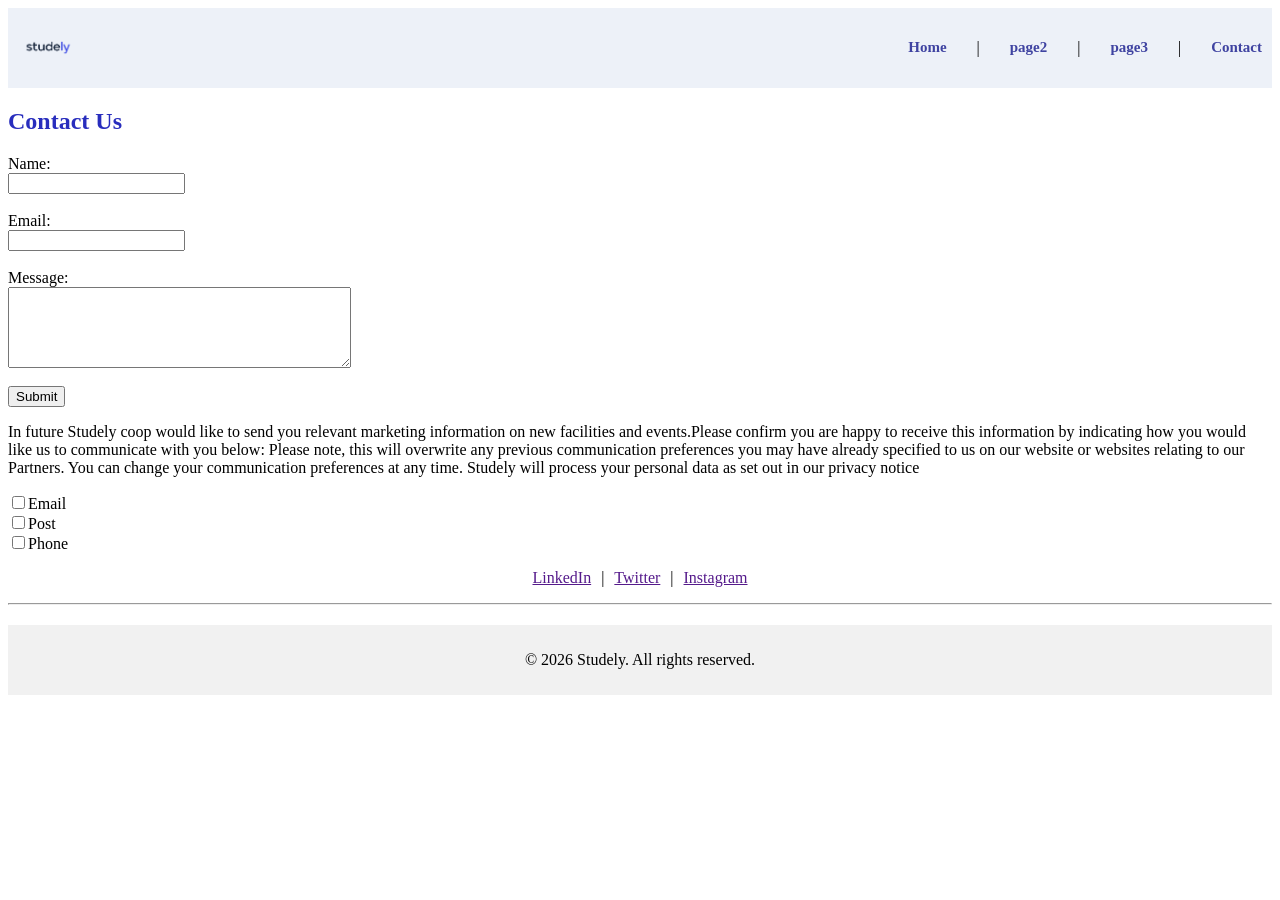
==== contact.html @ 10d8720d "added pages" ====
<html>
    <title>Contact Us - Studely</title>
<head>

    <link rel="stylesheet" href="main.css">
</head>
<body>

    <!-- Header -->
    <header>
        <div class="logo">
            <img src="image/studelylogo.png" alt="Studely Logo" >
        </div>

    <!-- Navigation -->
        <nav class="navigation"> 
            <a href="main.html">Home</a> |
            <a href="">page2</a> |
            <a href="">page3</a> |
            <a href="contact.html">Contact</a>
        </nav>
    </header>
</body>


<!-- Contact Form -->
    <section>
        <h1 style="color:rgb(40, 45, 189);">Contact Us</h1>

        <form>
            <label>Name:</label><br>
            <input type="text"><br><br>

            <label>Email:</label><br>
            <input type="email"><br><br>

            <label>Message:</label><br>
            <textarea rows="5" cols="40"></textarea><br><br>

            <button type="submit">Submit</button>

        </form>
    </section>
    <p>In future Studely coop would like to send you relevant marketing information
        on new facilities and events.Please confirm you are happy to receive this 
        information by indicating how you would like us to communicate with you below:
        Please note, this will overwrite any previous communication preferences you may
        have already specified to us on our website or websites relating to our Partners.
        You can change your communication preferences at any time. 
        Studely will process your personal data as set out in our privacy notice</p>
        <input type="checkbox" name="email" value="email">Email <br>
        <input type="checkbox" name="post" value="post">Post <br>
        <input type="checkbox" name="phone" value="phone">Phone <br>
    </p>
    <ul class="social-media">
        <li><a href="">LinkedIn</a></li>|
        <li><a href="">Twitter</a></li>|
        <li><a href="">Instagram</a></li>
    </ul>
    <hr>
    <footer class="footer">
        <p>&copy; 2026 Studely. All rights reserved.</p>
    </footer>

</body>
</html>
---- main.css ----
/* Header */
header {
    display: flex;
    align-items: center;
    justify-content: space-between;
    padding: 10px;
    background-color: rgb(237, 241, 248);
}

/* Logo */
header img {
    width: 60px;
    height: auto;
}




/* Navigation */
.navigation {
    display: flex;
    gap: 30px;
}

.navigation a {
    text-decoration: none;
    color: rgb(63, 67, 161);
    font-size: 15px;
    font-weight: bold;
}
.footer {
    background-color: #f1f1f1;
    padding: 10px;
    text-align: center;
    margin-top: 20px;
}
.social-media {
    list-style-type: none;
    padding: 0;
    display: flex;
    justify-content: center;
    gap: 10px;
}
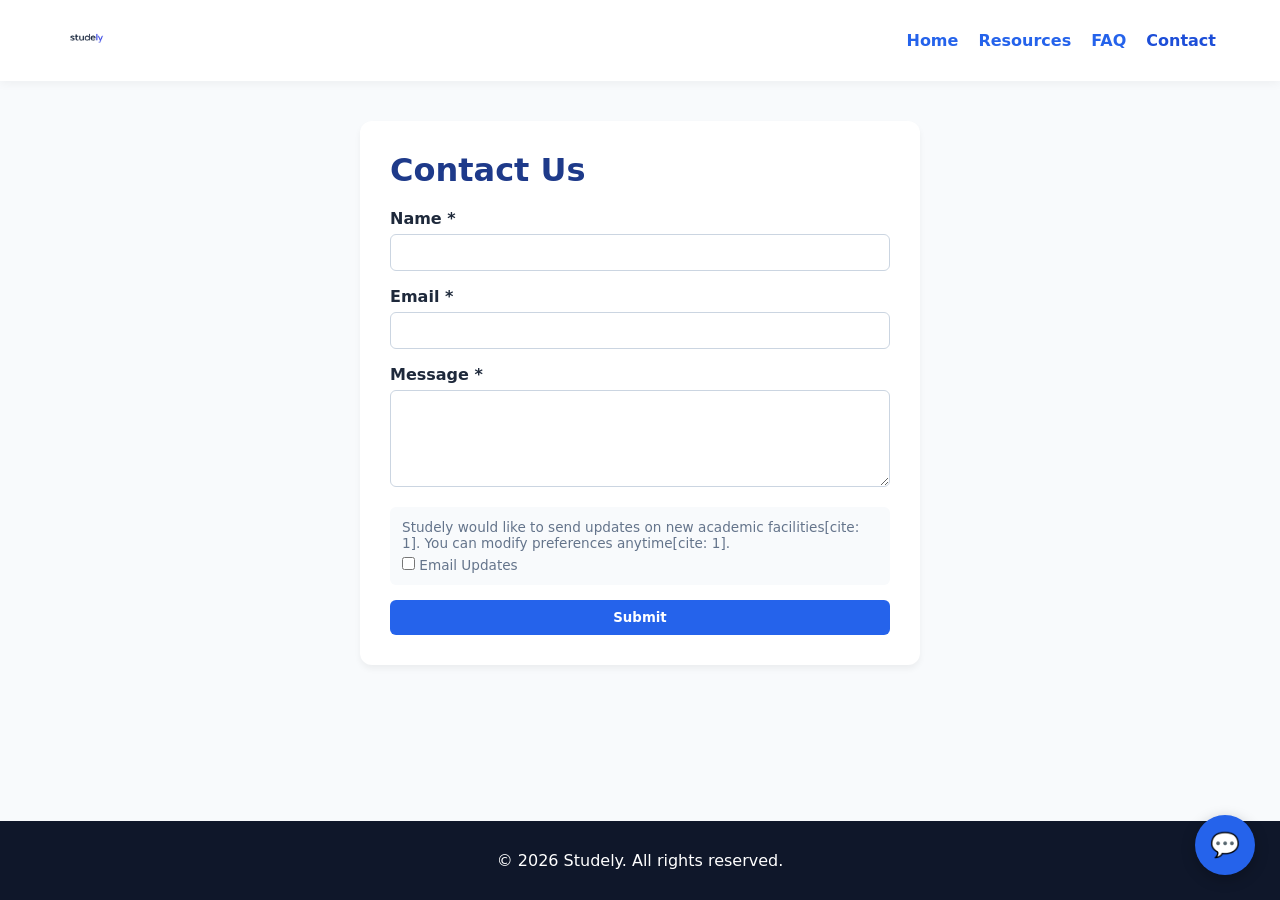
==== commit 1793b3fa: "enitre code" ====
--- a/contact.html
+++ b/contact.html
@@ -1,64 +1,64 @@
-<html>
+<!DOCTYPE html>
+<html lang="en">
+<head>
+    <meta charset="UTF-8">
+    <meta name="viewport" content="width=device-width, initial-scale=1.0">
     <title>Contact Us - Studely</title>
-<head>
-
-    <link rel="stylesheet" href="main.css">
+    <link rel="icon" href="images/favicon.ico">
+    <link rel="stylesheet" href="css/main.css">
+    <script src="https://code.jquery.com/jquery-3.6.0.min.js"></script>
+    <script src="js/main.js" defer></script>
 </head>
 <body>
 
-    <!-- Header -->
     <header>
         <div class="logo">
-            <img src="image/studelylogo.png" alt="Studely Logo" >
+            <img src="image/studelylogo.png" alt="Studely Logo">
         </div>
-
-    <!-- Navigation -->
-        <nav class="navigation"> 
-            <a href="main.html">Home</a> |
-            <a href="">page2</a> |
-            <a href="">page3</a> |
-            <a href="contact.html">Contact</a>
+        <nav class="navigation">
+            <a href="main.html">Home</a>
+            <a href="resources.html">Resources</a>
+            <a href="faq.html">FAQ</a>
+            <a href="contact.html" class="active">Contact</a>
         </nav>
     </header>
-</body>
 
+    <main class="container" style="max-width: 600px;">
+        <div style="background: white; padding: 30px; border-radius: 12px; box-shadow: 0 4px 6px rgba(0,0,0,0.05);">
+            <h1 style="color:#1e3a8a; margin-bottom: 20px;">Contact Us</h1>
 
-<!-- Contact Form -->
-    <section>
-        <h1 style="color:rgb(40, 45, 189);">Contact Us</h1>
+            <form id="contactForm" novalidate>
+                <div class="form-group">
+                    <label for="name">Name *</label>
+                    <input type="text" id="name" name="name" required aria-required="true">
+                    <span class="error-msg" id="nameError"></span>
+                </div>
 
-        <form>
-            <label>Name:</label><br>
-            <input type="text"><br><br>
+                <div class="form-group">
+                    <label for="email">Email *</label>
+                    <input type="email" id="email" name="email" required aria-required="true">
+                    <span class="error-msg" id="emailError"></span>
+                </div>
 
-            <label>Email:</label><br>
-            <input type="email"><br><br>
+                <div class="form-group">
+                    <label for="message">Message *</label>
+                    <textarea id="message" name="message" rows="5" required aria-required="true"></textarea>
+                    <span class="error-msg" id="messageError"></span>
+                </div>
 
-            <label>Message:</label><br>
-            <textarea rows="5" cols="40"></textarea><br><br>
+                <div style="font-size: 0.85rem; color: #64748b; margin-bottom: 15px; background: #f8fafc; padding: 12px; border-radius: 6px;">
+                    <p>Studely would like to send updates on new academic facilities[cite: 1]. You can modify preferences anytime[cite: 1].</p>
+                    <label style="margin-top: 6px; display: block;"><input type="checkbox" name="comm"> Email Updates</label>
+                </div>
 
-            <button type="submit">Submit</button>
+                <button type="submit" class="btn-primary" style="width: 100%;">Submit</button>
+            </form>
 
-        </form>
-    </section>
-    <p>In future Studely coop would like to send you relevant marketing information
-        on new facilities and events.Please confirm you are happy to receive this 
-        information by indicating how you would like us to communicate with you below:
-        Please note, this will overwrite any previous communication preferences you may
-        have already specified to us on our website or websites relating to our Partners.
-        You can change your communication preferences at any time. 
-        Studely will process your personal data as set out in our privacy notice</p>
-        <input type="checkbox" name="email" value="email">Email <br>
-        <input type="checkbox" name="post" value="post">Post <br>
-        <input type="checkbox" name="phone" value="phone">Phone <br>
-    </p>
-    <ul class="social-media">
-        <li><a href="">LinkedIn</a></li>|
-        <li><a href="">Twitter</a></li>|
-        <li><a href="">Instagram</a></li>
-    </ul>
-    <hr>
-    <footer class="footer">
+            <div id="submissionOutput"></div>
+        </div>
+    </main>
+
+    <footer>
         <p>&copy; 2026 Studely. All rights reserved.</p>
     </footer>
 
--- a/css/main.css
+++ b/css/main.css
@@ -0,0 +1,307 @@
+* {
+    margin: 0;
+    padding: 0;
+    box-sizing: border-box;
+    font-family: 'Segoe UI', system-ui, -apple-system, sans-serif;
+}
+
+body {
+    background-color: #f8fafc;
+    color: #1e293b;
+    display: flex;
+    flex-direction: column;
+    min-height: 100vh;
+}
+
+/* Navigation */
+header {
+    display: flex;
+    align-items: center;
+    justify-content: space-between;
+    padding: 1rem 5%;
+    background-color: #ffffff;
+    box-shadow: 0 2px 10px rgba(0, 0, 0, 0.05);
+    position: sticky;
+    top: 0;
+    z-index: 100;
+}
+
+.logo img {
+    height: 45px;
+    width: auto;
+}
+
+.navigation {
+    display: flex;
+    gap: 20px;
+}
+
+.navigation a {
+    text-decoration: none;
+    color: #2563eb;
+    font-weight: 600;
+    transition: color 0.2s ease;
+}
+
+.navigation a:hover, .navigation a.active {
+    color: #1d4ed8;
+}
+
+/* Hero Section */
+.hero {
+    text-align: center;
+    padding: 70px 20px;
+    background: linear-gradient(135deg, #1e3a8a 0%, #3b82f6 100%);
+    color: white;
+}
+
+.hero h1 {
+    font-size: 2.8rem;
+    margin-bottom: 12px;
+}
+
+.hero p {
+    font-size: 1.2rem;
+    opacity: 0.95;
+    max-width: 600px;
+    margin: 0 auto;
+}
+
+/* Grid & Layouts */
+.container {
+    max-width: 1100px;
+    margin: 40px auto;
+    padding: 0 20px;
+    width: 100%;
+}
+
+.features-grid {
+    display: grid;
+    grid-template-columns: repeat(auto-fit, minmax(280px, 1fr));
+    gap: 24px;
+}
+
+.card {
+    background: #ffffff;
+    border-radius: 12px;
+    padding: 24px;
+    box-shadow: 0 4px 6px -1px rgba(0, 0, 0, 0.08);
+    transition: transform 0.2s ease, box-shadow 0.2s ease;
+    border-top: 4px solid #3b82f6;
+    display: flex;
+    flex-direction: column;
+    justify-content: space-between;
+}
+
+.card:hover {
+    transform: translateY(-4px);
+    box-shadow: 0 10px 15px -3px rgba(0, 0, 0, 0.12);
+}
+
+.card h3 {
+    color: #1e3a8a;
+    margin-bottom: 10px;
+}
+
+/* Resource Filter Controls */
+.filter-container {
+    display: flex;
+    flex-wrap: wrap;
+    gap: 12px;
+    justify-content: center;
+    margin: 20px 0 30px;
+}
+
+.filter-btn {
+    background: #e2e8f0;
+    border: none;
+    padding: 8px 16px;
+    border-radius: 20px;
+    font-weight: 600;
+    color: #475569;
+    cursor: pointer;
+    transition: all 0.2s ease;
+}
+
+.filter-btn.active, .filter-btn:hover {
+    background: #2563eb;
+    color: white;
+}
+
+#searchBox {
+    padding: 12px 20px;
+    width: 100%;
+    max-width: 500px;
+    border: 2px solid #cbd5e1;
+    border-radius: 25px;
+    font-size: 1rem;
+    outline: none;
+    margin: 0 auto;
+    display: block;
+    transition: border-color 0.2s;
+}
+
+#searchBox:focus {
+    border-color: #2563eb;
+}
+
+.subject-tag {
+    font-size: 0.75rem;
+    font-weight: 700;
+    color: #2563eb;
+    background: #eff6ff;
+    padding: 4px 10px;
+    border-radius: 6px;
+    display: inline-block;
+    margin-bottom: 10px;
+    width: fit-content;
+}
+
+/* Accordion FAQ Styling */
+.faq-item {
+    background: #ffffff;
+    border-radius: 8px;
+    margin-bottom: 14px;
+    box-shadow: 0 2px 4px rgba(0, 0, 0, 0.05);
+    overflow: hidden;
+}
+
+.faq-question {
+    width: 100%;
+    background: none;
+    border: none;
+    padding: 18px 24px;
+    text-align: left;
+    font-size: 1.05rem;
+    font-weight: 600;
+    color: #1e3a8a;
+    cursor: pointer;
+    display: flex;
+    justify-content: space-between;
+    align-items: center;
+}
+
+.faq-answer {
+    padding: 0 24px 18px;
+    color: #475569;
+    display: none;
+    line-height: 1.6;
+}
+
+.faq-item.active .faq-answer {
+    display: block;
+}
+
+.faq-item.active .faq-question::after {
+    content: "-";
+    font-size: 1.5rem;
+}
+
+.faq-question::after {
+    content: "+";
+    font-size: 1.4rem;
+    color: #2563eb;
+}
+
+/* Modal Popup */
+.modal {
+    display: none;
+    position: fixed;
+    top: 0;
+    left: 0;
+    width: 100%;
+    height: 100%;
+    background: rgba(0, 0, 0, 0.5);
+    justify-content: center;
+    align-items: center;
+    z-index: 1000;
+}
+
+.modal-content {
+    background: white;
+    padding: 30px;
+    border-radius: 12px;
+    max-width: 500px;
+    width: 90%;
+}
+
+/* Form Controls & Buttons */
+.form-group {
+    margin-bottom: 16px;
+}
+
+.form-group label {
+    display: block;
+    margin-bottom: 6px;
+    font-weight: 600;
+}
+
+.form-group input, .form-group textarea, .form-group select {
+    width: 100%;
+    padding: 10px;
+    border: 1px solid #cbd5e1;
+    border-radius: 6px;
+}
+
+.btn-primary {
+    background: #2563eb;
+    color: white;
+    border: none;
+    padding: 10px 20px;
+    border-radius: 6px;
+    font-weight: 600;
+    cursor: pointer;
+    text-decoration: none;
+    display: inline-block;
+    transition: background 0.2s ease;
+}
+
+.btn-primary:hover {
+    background: #1d4ed8;
+}
+
+.btn-secondary {
+    background: #64748b;
+    color: white;
+    border: none;
+    padding: 10px 20px;
+    border-radius: 6px;
+    font-weight: 600;
+    cursor: pointer;
+}
+
+/* Contact Consent Box */
+.marketing-consent {
+    font-size: 0.85rem;
+    color: #64748b;
+    margin: 20px 0;
+    background: #f8fafc;
+    padding: 15px;
+    border-radius: 6px;
+}
+
+/* Footer */
+footer {
+    margin-top: auto;
+    background: #0f172a;
+    color: white;
+    padding: 30px 20px;
+    text-align: center;
+}
+
+.social-media {
+    list-style: none;
+    display: flex;
+    justify-content: center;
+    gap: 15px;
+    margin-bottom: 15px;
+}
+
+.social-media a {
+    color: #94a3b8;
+    text-decoration: none;
+}
+
+.social-media a:hover {
+    color: white;
+}
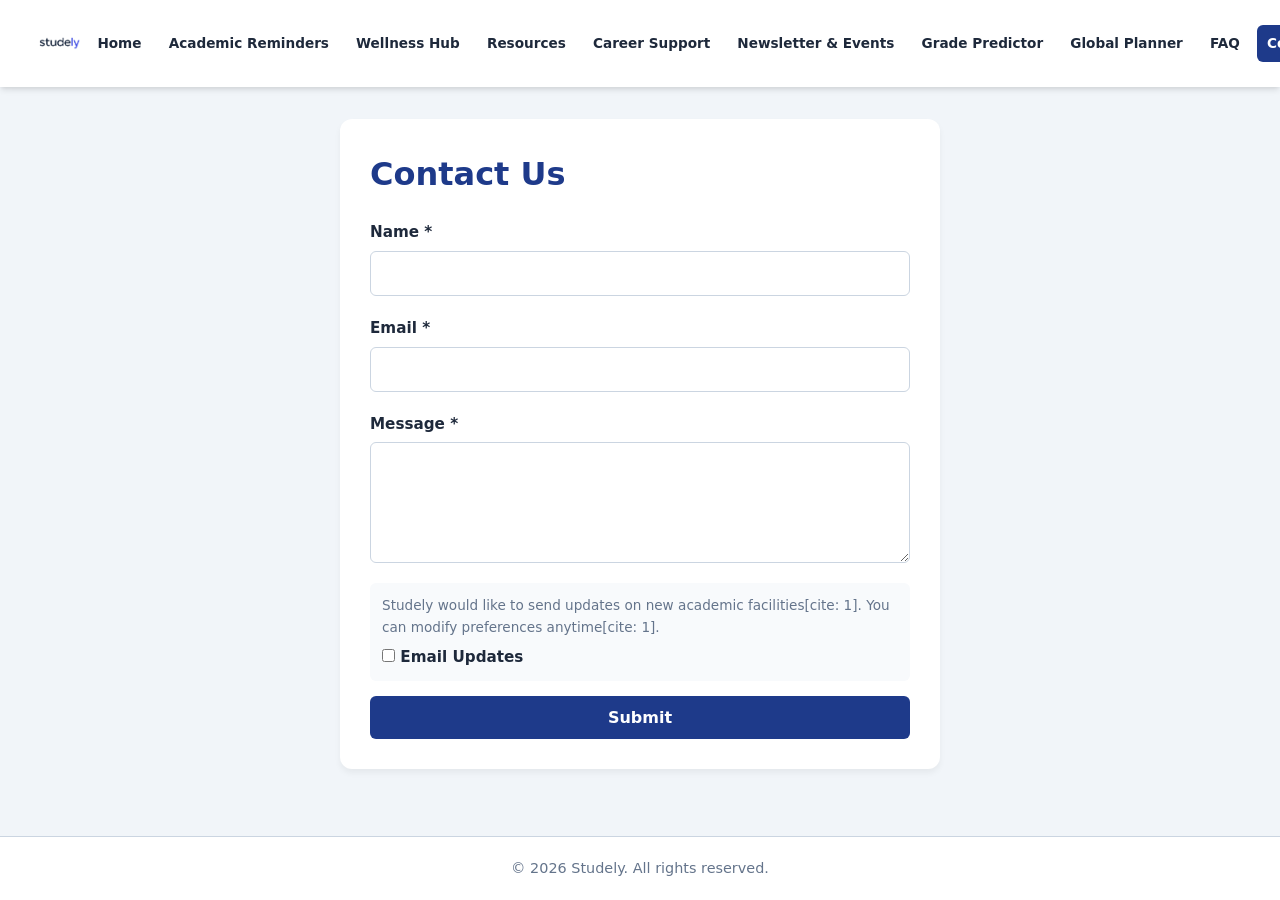
==== commit c5f66b46: "updated project files" ====
--- a/contact.html
+++ b/contact.html
@@ -16,11 +16,19 @@
             <img src="image/studelylogo.png" alt="Studely Logo">
         </div>
         <nav class="navigation">
-            <a href="main.html">Home</a>
+            <nav class="navigation">
+    <nav class="navigation">
+    <a href="main.html">Home</a>
+            <a href="deadline.html">Academic Reminders</a>
+            <a href="wellbeing.html">Wellness Hub</a>
             <a href="resources.html">Resources</a>
+            <a href="career.html">Career Support</a>
+            <a href="newspapper.html">Newsletter & Events</a>
+            <a href="calculator.html">Grade Predictor</a>
+            <a href="planner.html">Global Planner</a>
             <a href="faq.html">FAQ</a>
             <a href="contact.html" class="active">Contact</a>
-        </nav>
+</nav>
     </header>
 
     <main class="container" style="max-width: 600px;">
--- a/css/main.css
+++ b/css/main.css
@@ -1,3 +1,6 @@
+/* ==========================================================================
+   1. GLOBAL STYLES & RESET
+   ========================================================================== */
 * {
     margin: 0;
     padding: 0;
@@ -5,303 +8,578 @@
     font-family: 'Segoe UI', system-ui, -apple-system, sans-serif;
 }
 
+:root {
+    --primary-color: #1e3a8a;
+    --primary-hover: #1d4ed8;
+    --accent-color: #10b981;
+    --bg-light: #f8fafc;
+    --text-dark: #1e293b;
+    --text-muted: #64748b;
+    --border-color: #cbd5e1;
+    --card-shadow: 0 4px 6px -1px rgba(0, 0, 0, 0.1), 0 2px 4px -1px rgba(0, 0, 0, 0.06);
+}
+
 body {
-    background-color: #f8fafc;
-    color: #1e293b;
+    min-height: 100vh;
     display: flex;
     flex-direction: column;
-    min-height: 100vh;
-}
-
-/* Navigation */
+    background: #f1f5f9;
+    color: var(--text-dark);
+    line-height: 1.6;
+}
+
+/* Base Container */
+.container {
+    width: 90%;
+    max-width: 1100px;
+    margin: 2rem auto;
+    flex: 1;
+}
+
+/* Glassmorphism Card Box */
+.card-box {
+    background: rgba(255, 255, 255, 0.95);
+    backdrop-filter: blur(8px);
+    padding: 2rem;
+    border-radius: 12px;
+    box-shadow: var(--card-shadow);
+    margin-bottom: 2rem;
+}
+
+/* ==========================================================================
+   2. HEADER & NAVIGATION
+   ========================================================================== */
 header {
-    display: flex;
-    align-items: center;
+    background: #ffffff;
+    box-shadow: var(--card-shadow);
+    padding: 1rem 2rem;
+    display: flex;
     justify-content: space-between;
-    padding: 1rem 5%;
-    background-color: #ffffff;
-    box-shadow: 0 2px 10px rgba(0, 0, 0, 0.05);
+    align-items: center;
     position: sticky;
     top: 0;
-    z-index: 100;
+    z-index: 1000;
+}
+
+.logo {
+    display: flex;
+    align-items: center;
+    white-space: nowrap;
 }
 
 .logo img {
-    height: 45px;
+    height: 55px;
+    max-height: 55px;
     width: auto;
+    display: block;
+    object-fit: contain;
+}
+
+.logo a {
+    text-decoration: none;
+    display: flex;
+    align-items: center;
+}
+
+.nav-toggle {
+    display: none;
+    background: none;
+    border: none;
+    font-size: 1.8rem;
+    color: var(--primary-color);
+    cursor: pointer;
 }
 
 .navigation {
     display: flex;
-    gap: 20px;
+    gap: 0.4rem;
+    align-items: center;
+    flex-wrap: nowrap;
 }
 
 .navigation a {
     text-decoration: none;
-    color: #2563eb;
+    color: var(--text-dark);
     font-weight: 600;
-    transition: color 0.2s ease;
-}
-
-.navigation a:hover, .navigation a.active {
-    color: #1d4ed8;
-}
-
-/* Hero Section */
-.hero {
+    padding: 0.5rem 0.65rem;
+    border-radius: 6px;
+    transition: all 0.2s ease;
+    font-size: 0.85rem;
+    white-space: nowrap;
+}
+
+.navigation a:hover {
+    background: #e2e8f0;
+    color: var(--primary-color);
+}
+
+.navigation a.active {
+    background: var(--primary-color);
+    color: #ffffff;
+}
+
+/* Theme Toggle Button */
+.theme-btn {
+    background: #e2e8f0;
+    border: none;
+    padding: 0.5rem 0.8rem;
+    border-radius: 20px;
+    cursor: pointer;
+    font-size: 0.85rem;
+    font-weight: 600;
+}
+
+/* ==========================================================================
+   3. FORMS & BUTTONS
+   ========================================================================== */
+.form-group {
+    margin-bottom: 1.25rem;
+    display: flex;
+    flex-direction: column;
+    gap: 0.4rem;
+}
+
+label {
+    font-weight: 600;
+    font-size: 0.95rem;
+    color: var(--text-dark);
+}
+
+input[type="text"],
+input[type="number"],
+input[type="email"],
+input[type="password"],
+input[type="date"],
+input[type="time"],
+select,
+textarea {
+    width: 100%;
+    padding: 0.75rem 1rem;
+    border: 1px solid var(--border-color);
+    border-radius: 6px;
+    font-size: 1rem;
+    outline: none;
+    transition: border-color 0.2s ease, box-shadow 0.2s ease;
+}
+
+input:focus, select:focus, textarea:focus {
+    border-color: var(--primary-color);
+    box-shadow: 0 0 0 3px rgba(30, 58, 138, 0.15);
+}
+
+.btn-primary {
+    display: inline-block;
+    background: var(--primary-color);
+    color: #ffffff;
+    border: none;
+    padding: 0.75rem 1.5rem;
+    border-radius: 6px;
+    font-weight: 600;
+    font-size: 1rem;
+    cursor: pointer;
     text-align: center;
-    padding: 70px 20px;
-    background: linear-gradient(135deg, #1e3a8a 0%, #3b82f6 100%);
-    color: white;
-}
-
-.hero h1 {
-    font-size: 2.8rem;
-    margin-bottom: 12px;
-}
-
-.hero p {
-    font-size: 1.2rem;
-    opacity: 0.95;
-    max-width: 600px;
-    margin: 0 auto;
-}
-
-/* Grid & Layouts */
-.container {
-    max-width: 1100px;
-    margin: 40px auto;
-    padding: 0 20px;
-    width: 100%;
-}
-
+    text-decoration: none;
+    transition: background 0.2s ease, transform 0.2s ease, box-shadow 0.2s ease;
+}
+
+.btn-primary:hover {
+    background: var(--primary-hover);
+    transform: translateY(-2px);
+    box-shadow: 0 4px 12px rgba(29, 78, 216, 0.25);
+}
+
+.error-msg {
+    color: #dc2626;
+    font-size: 0.85rem;
+    display: none;
+}
+
+/* Checkbox Style */
+.checkbox-card {
+    font-size: 0.88rem;
+    color: var(--text-muted);
+    background: var(--bg-light);
+    padding: 1rem;
+    border-radius: 6px;
+    border: 1px solid var(--border-color);
+    margin-bottom: 1rem;
+}
+
+.checkbox-label {
+    margin-top: 0.5rem;
+    display: flex;
+    align-items: center;
+    gap: 0.5rem;
+    cursor: pointer;
+}
+
+/* ==========================================================================
+   4. GRID LAYOUTS & CARDS
+   ========================================================================== */
 .features-grid {
     display: grid;
-    grid-template-columns: repeat(auto-fit, minmax(280px, 1fr));
-    gap: 24px;
+    grid-template-columns: repeat(auto-fit, minmax(300px, 1fr));
+    gap: 1.5rem;
 }
 
 .card {
     background: #ffffff;
-    border-radius: 12px;
-    padding: 24px;
-    box-shadow: 0 4px 6px -1px rgba(0, 0, 0, 0.08);
-    transition: transform 0.2s ease, box-shadow 0.2s ease;
-    border-top: 4px solid #3b82f6;
+    padding: 0 0 1.5rem 0;
+    border-radius: 8px;
+    border: 1px solid var(--border-color);
     display: flex;
     flex-direction: column;
     justify-content: space-between;
+    overflow: hidden;
+    box-shadow: 0 2px 4px rgba(0,0,0,0.04);
+    transition: transform 0.2s ease, box-shadow 0.2s ease;
 }
 
 .card:hover {
     transform: translateY(-4px);
-    box-shadow: 0 10px 15px -3px rgba(0, 0, 0, 0.12);
-}
-
-.card h3 {
-    color: #1e3a8a;
+    box-shadow: 0 10px 15px -3px rgba(0,0,0,0.1);
+}
+
+.card-img {
+    width: 100%;
+    height: 160px;
+    object-fit: cover;
+    border-radius: 8px 8px 0 0;
+    margin-bottom: 1rem;
+}
+
+.card-content {
+    padding: 0 1.5rem;
+    display: flex;
+    flex-direction: column;
+    justify-content: space-between;
+    height: 100%;
+}
+
+.grid-form {
+    display: grid;
+    grid-template-columns: repeat(auto-fit, minmax(200px, 1fr));
+    gap: 1rem;
+    align-items: flex-end;
+}
+
+/* Dynamic Grade Calculator Module Rows */
+.calc-row {
+    display: grid;
+    grid-template-columns: 2fr 1fr 1fr 40px;
+    gap: 10px;
     margin-bottom: 10px;
-}
-
-/* Resource Filter Controls */
-.filter-container {
-    display: flex;
-    flex-wrap: wrap;
-    gap: 12px;
-    justify-content: center;
-    margin: 20px 0 30px;
-}
-
-.filter-btn {
-    background: #e2e8f0;
+    align-items: center;
+}
+
+.calc-row button {
+    background: #ef4444;
+    color: white;
     border: none;
-    padding: 8px 16px;
-    border-radius: 20px;
-    font-weight: 600;
-    color: #475569;
-    cursor: pointer;
-    transition: all 0.2s ease;
-}
-
-.filter-btn.active, .filter-btn:hover {
-    background: #2563eb;
-    color: white;
-}
-
-#searchBox {
-    padding: 12px 20px;
-    width: 100%;
+    border-radius: 6px;
+    height: 42px;
+    cursor: pointer;
+    font-weight: bold;
+}
+
+/* ==========================================================================
+   5. CAREER & NEWSLETTER STYLES
+   ========================================================================== */
+.event-badge {
+    display: inline-block;
+    font-size: 0.75rem;
+    padding: 3px 8px;
+    border-radius: 12px;
+    font-weight: bold;
+}
+
+.badge-employability {
+    background: #dbeafe;
+    color: #1e40af;
+}
+
+.badge-social {
+    background: #dcfce7;
+    color: #166534;
+}
+
+.badge-academic {
+    background: #fef3c7;
+    color: #92400e;
+}
+
+#newsletterForm {
+    display: flex;
+    gap: 10px;
     max-width: 500px;
-    border: 2px solid #cbd5e1;
+    margin: 0 auto;
+}
+
+/* ==========================================================================
+   6. FAQ, SEARCH & CLOCK DISPLAY
+   ========================================================================== */
+.search-container {
+    text-align: center;
+    margin-bottom: 2rem;
+}
+
+.search-box {
+    max-width: 500px;
     border-radius: 25px;
-    font-size: 1rem;
-    outline: none;
-    margin: 0 auto;
-    display: block;
-    transition: border-color 0.2s;
-}
-
-#searchBox:focus {
-    border-color: #2563eb;
-}
-
-.subject-tag {
-    font-size: 0.75rem;
-    font-weight: 700;
-    color: #2563eb;
-    background: #eff6ff;
-    padding: 4px 10px;
-    border-radius: 6px;
-    display: inline-block;
-    margin-bottom: 10px;
-    width: fit-content;
-}
-
-/* Accordion FAQ Styling */
+    padding: 0.8rem 1.5rem;
+    border: 2px solid var(--border-color);
+}
+
+/* Digital Clock Screen Styling */
+.digital-clock-screen {
+    background: #0f172a;
+    border: 4px solid #1e293b;
+    border-radius: 12px;
+    padding: 1.2rem 1.5rem;
+    max-width: 380px;
+    margin: 0 auto 1.5rem auto;
+    text-align: center;
+    box-shadow: inset 0 0 10px rgba(0,0,0,0.8), 0 4px 12px rgba(0,0,0,0.15);
+}
+
+.digital-clock-display {
+    font-family: 'Digital-7 Mono', 'Courier New', monospace;
+    font-size: 3.8rem;
+    color: #10b981;
+    text-shadow: 0 0 10px rgba(16, 185, 129, 0.7);
+    letter-spacing: 2px;
+    line-height: 1;
+}
+
+/* FAQ Accordion Styling */
 .faq-item {
-    background: #ffffff;
+    border: 1px solid var(--border-color);
     border-radius: 8px;
-    margin-bottom: 14px;
-    box-shadow: 0 2px 4px rgba(0, 0, 0, 0.05);
+    margin-bottom: 0.75rem;
     overflow: hidden;
+    background: #ffffff;
 }
 
 .faq-question {
     width: 100%;
-    background: none;
+    text-align: left;
+    padding: 1rem 1.25rem;
+    background: #ffffff;
     border: none;
-    padding: 18px 24px;
-    text-align: left;
     font-size: 1.05rem;
     font-weight: 600;
-    color: #1e3a8a;
+    color: var(--primary-color);
     cursor: pointer;
     display: flex;
     justify-content: space-between;
     align-items: center;
 }
 
+.faq-question::after {
+    content: '＋';
+    font-size: 1.2rem;
+}
+
+.faq-question.active::after {
+    content: '－';
+}
+
 .faq-answer {
-    padding: 0 24px 18px;
-    color: #475569;
+    padding: 0 1.25rem 1rem 1.25rem;
     display: none;
-    line-height: 1.6;
-}
-
-.faq-item.active .faq-answer {
-    display: block;
-}
-
-.faq-item.active .faq-question::after {
-    content: "-";
-    font-size: 1.5rem;
-}
-
-.faq-question::after {
-    content: "+";
-    font-size: 1.4rem;
-    color: #2563eb;
-}
-
-/* Modal Popup */
-.modal {
+    color: var(--text-dark);
+}
+
+/* ==========================================================================
+   7. WELLBEING CARDS & MODALS STYLING
+   ========================================================================== */
+.wellbeing-card {
+    border-top: 4px solid var(--accent-color);
+}
+
+.wellbeing-box {
+    background: #f0fdf4;
+    padding: 1rem;
+    border-radius: 8px;
+    border: 1px solid #bbf7d0;
+}
+
+.wellbeing-box h4 {
+    color: #166534;
+    margin-bottom: 0.4rem;
+}
+
+.wb-card {
+    background: #ffffff;
+    border: 1px solid var(--border-color);
+    border-radius: 8px;
+    overflow: hidden;
+    display: flex;
+    flex-direction: column;
+    justify-content: space-between;
+    transition: transform 0.2s ease, box-shadow 0.2s ease;
+}
+
+.clickable-card {
+    cursor: pointer;
+}
+
+.clickable-card:hover {
+    transform: translateY(-4px);
+    box-shadow: 0 10px 15px -3px rgba(0, 0, 0, 0.1);
+}
+
+.wb-card img {
+    width: 100%;
+    height: 150px;
+    object-fit: cover;
+}
+
+.wb-card-content {
+    padding: 1.25rem;
+}
+
+.card-badge {
+    display: inline-block;
+    margin-top: 0.75rem;
+    font-size: 0.85rem;
+    font-weight: 600;
+    color: #10b981;
+}
+
+/* Overlay Modal Window */
+.modal-overlay {
     display: none;
     position: fixed;
     top: 0;
     left: 0;
+    width: 100vw;
+    height: 100vh;
+    background: rgba(15, 23, 42, 0.6);
+    backdrop-filter: blur(4px);
+    z-index: 9999;
+    justify-content: center;
+    align-items: center;
+    padding: 1rem;
+}
+
+.modal-content {
+    background: #ffffff;
+    border-radius: 12px;
+    width: 100%;
+    max-width: 600px;
+    padding: 1.75rem;
+    position: relative;
+    box-shadow: 0 20px 25px -5px rgba(0, 0, 0, 0.2);
+}
+
+.modal-close {
+    position: absolute;
+    top: 1rem;
+    right: 1.2rem;
+    background: none;
+    border: none;
+    font-size: 1.8rem;
+    cursor: pointer;
+    line-height: 1;
+}
+
+.video-container {
+    position: relative;
+    padding-bottom: 56.25%;
+    height: 0;
+    overflow: hidden;
+    border-radius: 8px;
+}
+
+.video-container iframe {
+    position: absolute;
+    top: 0;
+    left: 0;
     width: 100%;
     height: 100%;
-    background: rgba(0, 0, 0, 0.5);
+    border: 0;
+}
+
+.helpline-list {
+    display: flex;
+    flex-direction: column;
+    gap: 0.8rem;
+}
+
+.helpline-item {
+    display: flex;
+    justify-content: space-between;
+    align-items: center;
+    padding: 0.8rem 1rem;
+    background: #f8fafc;
+    border: 1px solid var(--border-color);
+    border-radius: 6px;
+}
+
+/* ==========================================================================
+   8. LOGIN & FOOTER
+   ========================================================================== */
+.login-body {
+    display: flex;
+    align-items: center;
     justify-content: center;
-    align-items: center;
-    z-index: 1000;
-}
-
-.modal-content {
-    background: white;
-    padding: 30px;
-    border-radius: 12px;
-    max-width: 500px;
-    width: 90%;
-}
-
-/* Form Controls & Buttons */
-.form-group {
-    margin-bottom: 16px;
-}
-
-.form-group label {
-    display: block;
-    margin-bottom: 6px;
-    font-weight: 600;
-}
-
-.form-group input, .form-group textarea, .form-group select {
-    width: 100%;
-    padding: 10px;
-    border: 1px solid #cbd5e1;
-    border-radius: 6px;
-}
-
-.btn-primary {
-    background: #2563eb;
-    color: white;
-    border: none;
-    padding: 10px 20px;
-    border-radius: 6px;
-    font-weight: 600;
-    cursor: pointer;
-    text-decoration: none;
-    display: inline-block;
-    transition: background 0.2s ease;
-}
-
-.btn-primary:hover {
-    background: #1d4ed8;
-}
-
-.btn-secondary {
-    background: #64748b;
-    color: white;
-    border: none;
-    padding: 10px 20px;
-    border-radius: 6px;
-    font-weight: 600;
-    cursor: pointer;
-}
-
-/* Contact Consent Box */
-.marketing-consent {
-    font-size: 0.85rem;
-    color: #64748b;
-    margin: 20px 0;
-    background: #f8fafc;
-    padding: 15px;
-    border-radius: 6px;
-}
-
-/* Footer */
+}
+
+.login-card {
+    width: 100%;
+    max-width: 400px;
+}
+
 footer {
+    background: #ffffff;
+    text-align: center;
+    padding: 1.25rem;
+    border-top: 1px solid var(--border-color);
+    color: var(--text-muted);
+    font-size: 0.9rem;
     margin-top: auto;
-    background: #0f172a;
-    color: white;
-    padding: 30px 20px;
-    text-align: center;
-}
-
-.social-media {
-    list-style: none;
-    display: flex;
-    justify-content: center;
-    gap: 15px;
-    margin-bottom: 15px;
-}
-
-.social-media a {
-    color: #94a3b8;
-    text-decoration: none;
-}
-
-.social-media a:hover {
-    color: white;
+}
+
+/* ==========================================================================
+   9. RESPONSIVE MEDIA QUERIES
+   ========================================================================== */
+@media (max-width: 1100px) {
+    .nav-toggle {
+        display: block;
+    }
+
+    .navigation {
+        display: none;
+        flex-direction: column;
+        position: absolute;
+        top: 100%;
+        left: 0;
+        width: 100%;
+        background: #ffffff;
+        padding: 1rem;
+        box-shadow: 0 10px 15px -3px rgba(0,0,0,0.1);
+        gap: 0.5rem;
+    }
+
+    .navigation.show {
+        display: flex;
+    }
+
+    .navigation a {
+        width: 100%;
+        text-align: left;
+    }
+
+    .grid-form {
+        grid-template-columns: 1fr;
+    }
+
+    .calc-row {
+        grid-template-columns: 1fr 1fr;
+    }
+
+    #newsletterForm {
+        flex-direction: column;
+    }
 }
